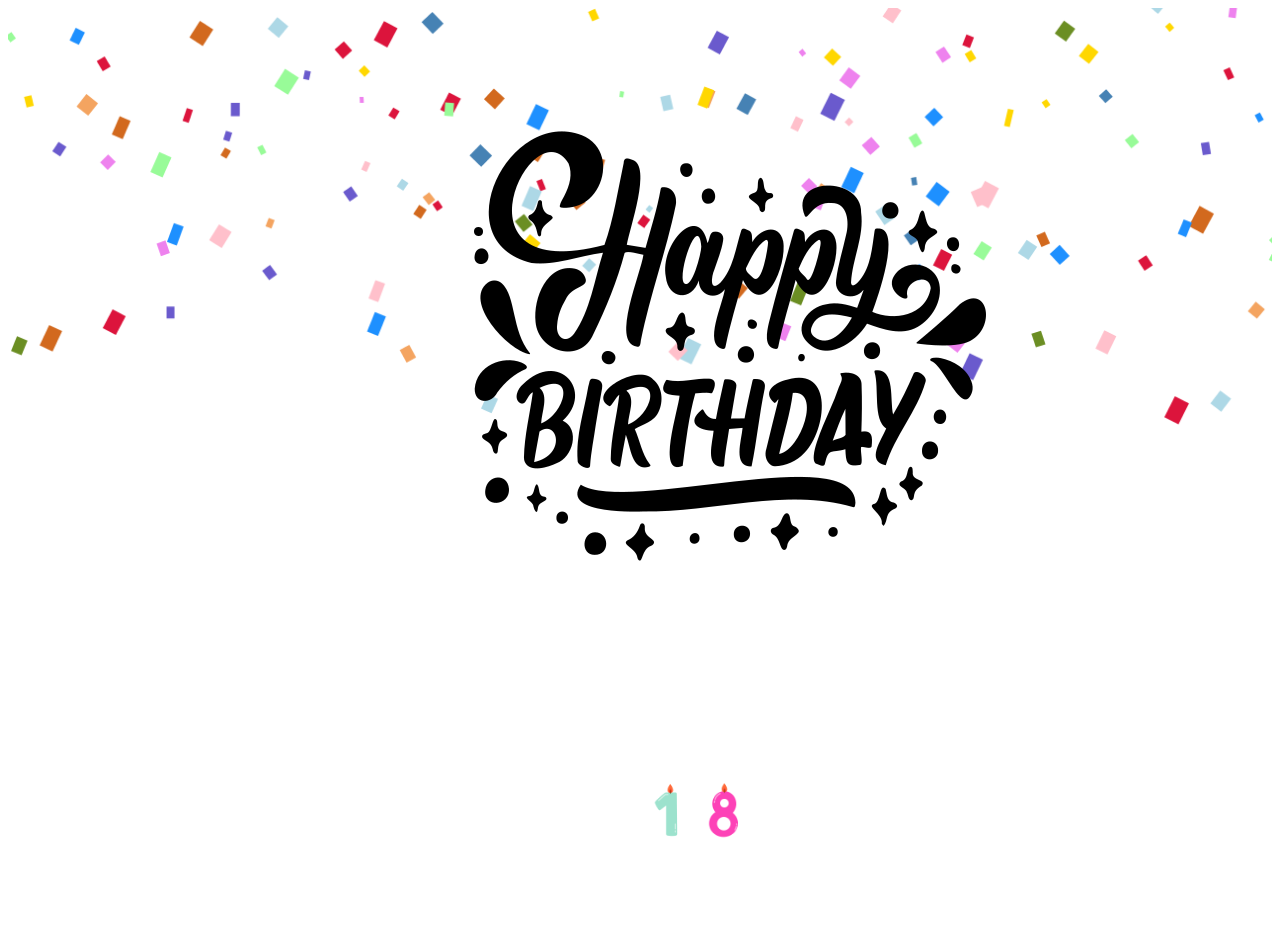
==== index.html @ 127cdcf1 "deploy" ====
<!DOCTYPE html>
<html>
<head>
<//meta http-equiv="refresh" content="10; url = poem.html" />
   <meta name="viewport" content="width=device-width, initial-scale=1.0">
   <title>1 year closer to damnation</title>
   <link type="scr">
   <canvas id="canvas" class="over-img"></canvas>
   <style>
      html,body
      {
         min-height: 100%;
      }

      .mainbg
      {  
         width: auto;
         position: absolute;
         top: 10%;
         left: 37%;
      }

      .bg
      {
         display: grid;
         grid-template-columns: 1fr 1fr;
         position: absolute;
         bottom: 10%;
         left: 50%;
         right: 50%;
         transform: translate(-50%, 50%);
         margin: auto;
      }

      .img_bg
      {  
         display: inline;
         width: 55px;
      }

      canvas 
      {
         overflow-y: hidden;
         overflow-x: hidden;
         width: 100%;
         margin: 0;
      }  

      .balloon_a, .balloon_b
      {  
         display: inline;
         width: 400px;
         position: absolute;
         bottom: 10%;
      }

      .balloon_a
      {
         position: absolute;
         left: 2%;
      }

      .balloon_b
      {
         position: absolute;
         right: 2%;
      }
      
   </style>
</head>

<body>
   <script src="confetti.js"></script>

   <div class="mainbg">
      <img class="img_main" src="misc/happy-birthday-basic.png">
   </div>

   <div class="bg">
      <img class="img_bg" src="misc/one.png">
      <img class="img_bg" src="misc/eight.png">
   </div>

   <marquee direction="up" behaviour="scroll" scrollamount="12">
      <img class="balloon_a" src="misc/balloons.png">
   </marquee>
   
   <marquee direction="up" scrollamount="2">
      <img class="balloon_b" src="misc/balloons.png">
   </marquee>
</body>
</html>
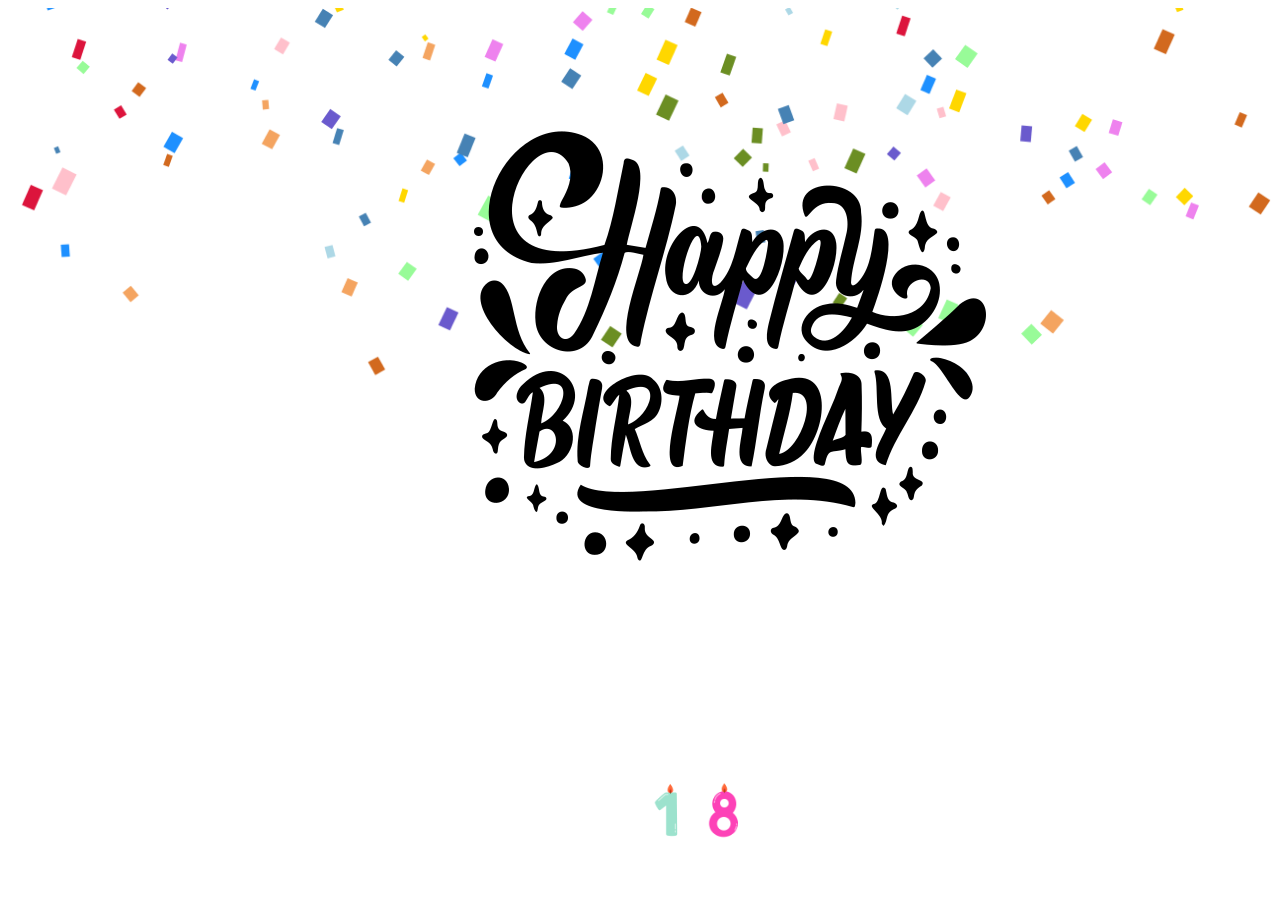
==== commit 4e7ff169: "deploy" ====
--- a/index.html
+++ b/index.html
@@ -1,15 +1,29 @@
 <!DOCTYPE html>
 <html>
 <head>
-<//meta http-equiv="refresh" content="10; url = poem.html" />
+<meta http-equiv="refresh" content="10; url = poem.html" />
    <meta name="viewport" content="width=device-width, initial-scale=1.0">
    <title>1 year closer to damnation</title>
    <link type="scr">
    <canvas id="canvas" class="over-img"></canvas>
    <style>
-      html,body
+
+      html
       {
-         min-height: 100%;
+         height: -webkit-fill-available;  
+      }
+      body
+      {
+         display: flex;
+         flex-direction: column;
+         height: 100vh;
+         height: -webkit-fill-available;   
+      }
+
+      main
+      {
+         flex: 1;
+         overflow: scroll;
       }
 
       .mainbg
@@ -43,6 +57,7 @@
          overflow-y: hidden;
          overflow-x: hidden;
          width: 100%;
+         height: 100vh;
          margin: 0;
       }  
 
@@ -70,6 +85,7 @@
 </head>
 
 <body>
+   <main>
    <script src="confetti.js"></script>
 
    <div class="mainbg">
@@ -88,5 +104,6 @@
    <marquee direction="up" scrollamount="2">
       <img class="balloon_b" src="misc/balloons.png">
    </marquee>
+</main>
 </body>
 </html>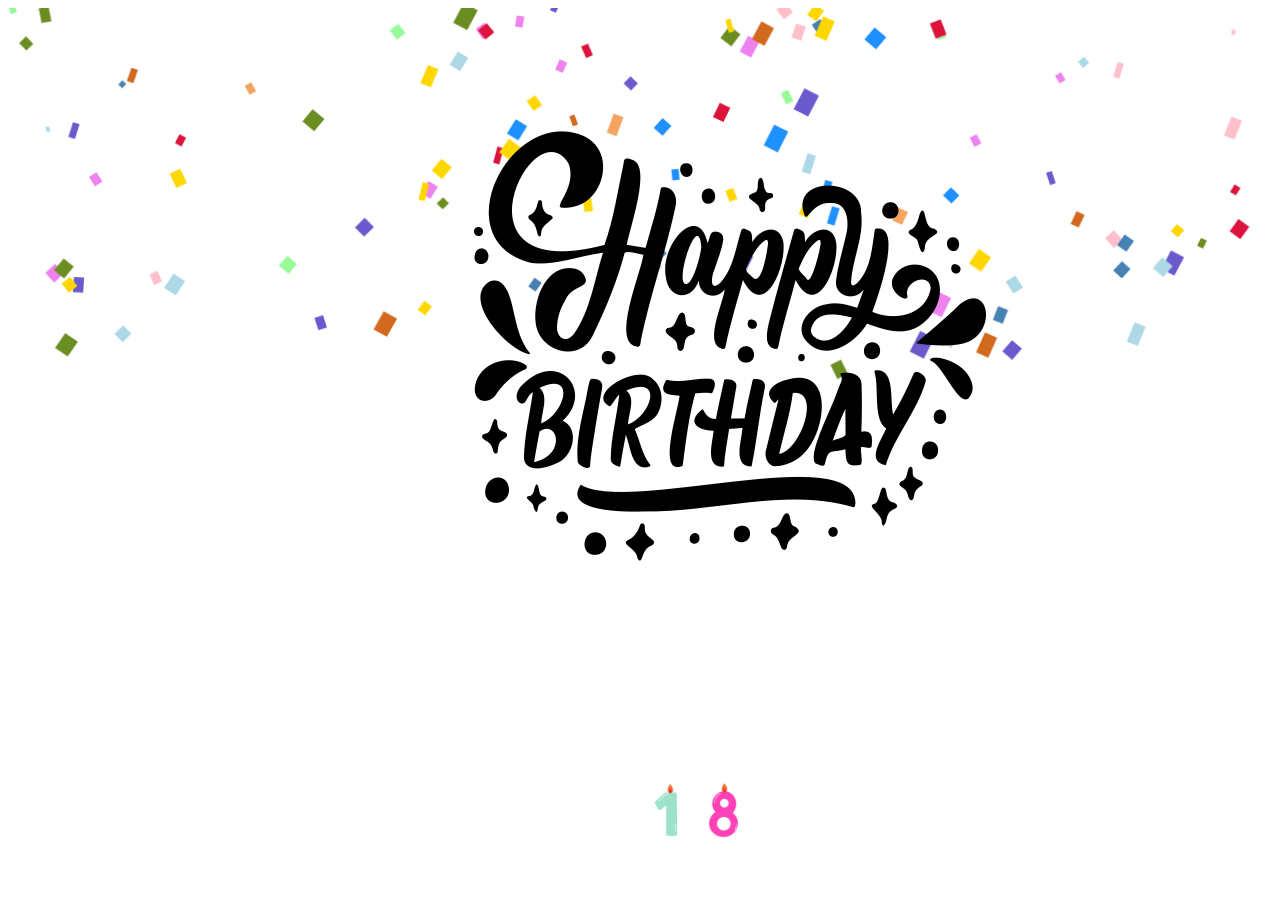
==== commit a61891d1: "deploy site" ====
--- a/index.html
+++ b/index.html
@@ -57,7 +57,6 @@
          overflow-y: hidden;
          overflow-x: hidden;
          width: 100%;
-         height: 100vh;
          margin: 0;
       }  
 
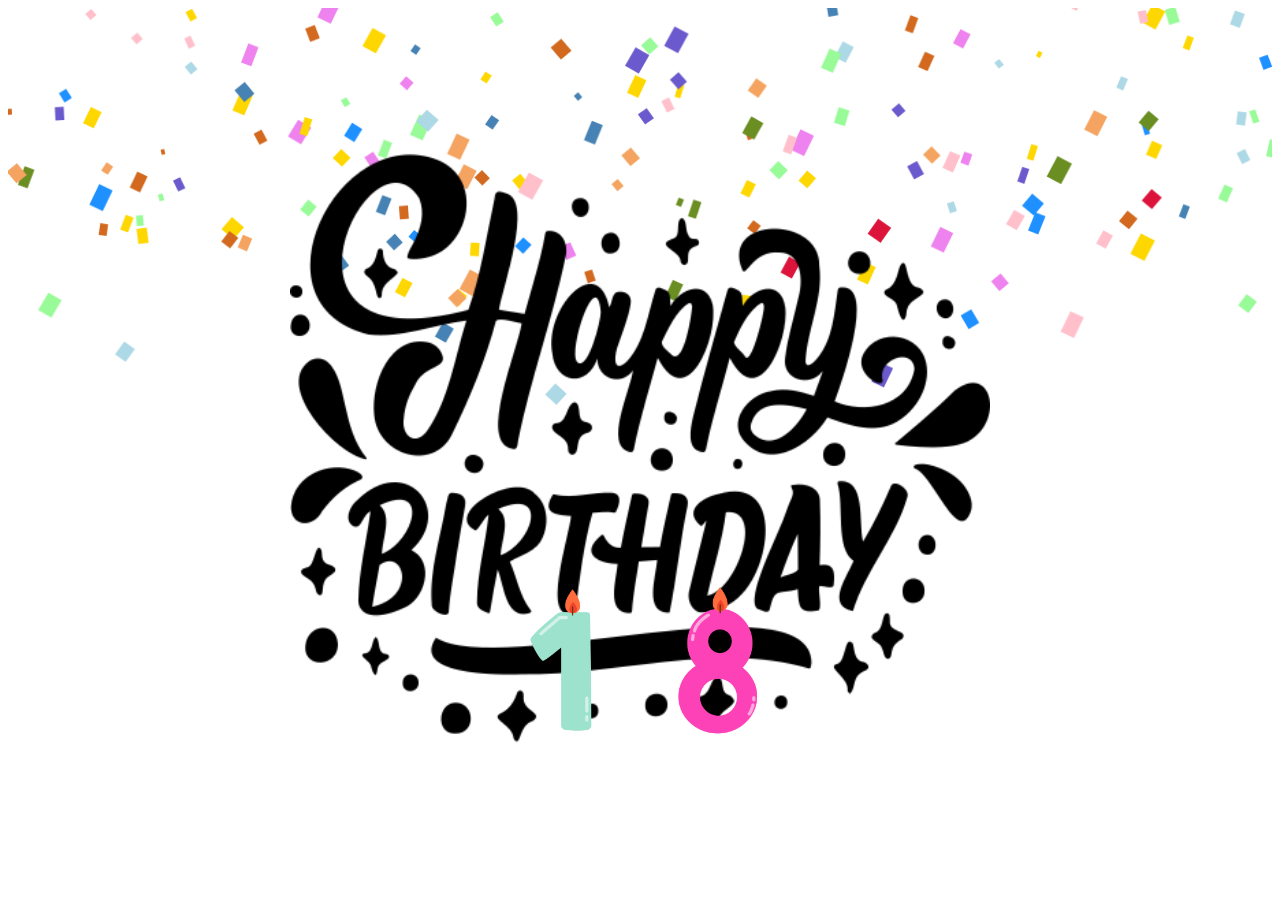
==== commit ac52004e: "redeploy" ====
--- a/index.html
+++ b/index.html
@@ -1,7 +1,7 @@
 <!DOCTYPE html>
 <html>
 <head>
-<meta http-equiv="refresh" content="10; url = poem.html" />
+<//meta http-equiv="refresh" content="10; url = poem.html" />
    <meta name="viewport" content="width=device-width, initial-scale=1.0">
    <title>1 year closer to damnation</title>
    <link type="scr">
@@ -27,11 +27,11 @@
       }
 
       .mainbg
-      {  
-         width: auto;
+      {     
          position: absolute;
-         top: 10%;
-         left: 37%;
+         left: 50%;
+         top: 50%;
+         transform: translate(-50%, -50%);
       }
 
       .bg
@@ -41,15 +41,19 @@
          position: absolute;
          bottom: 10%;
          left: 50%;
-         right: 50%;
-         transform: translate(-50%, 50%);
+         transform: translate(-50%, -50%);
          margin: auto;
+      }
+
+      .img_main
+      {
+         width: 700px;
       }
 
       .img_bg
       {  
          display: inline;
-         width: 55px;
+         width: 150px;
       }
 
       canvas 
@@ -57,6 +61,7 @@
          overflow-y: hidden;
          overflow-x: hidden;
          width: 100%;
+         height: auto;
          margin: 0;
       }  
 
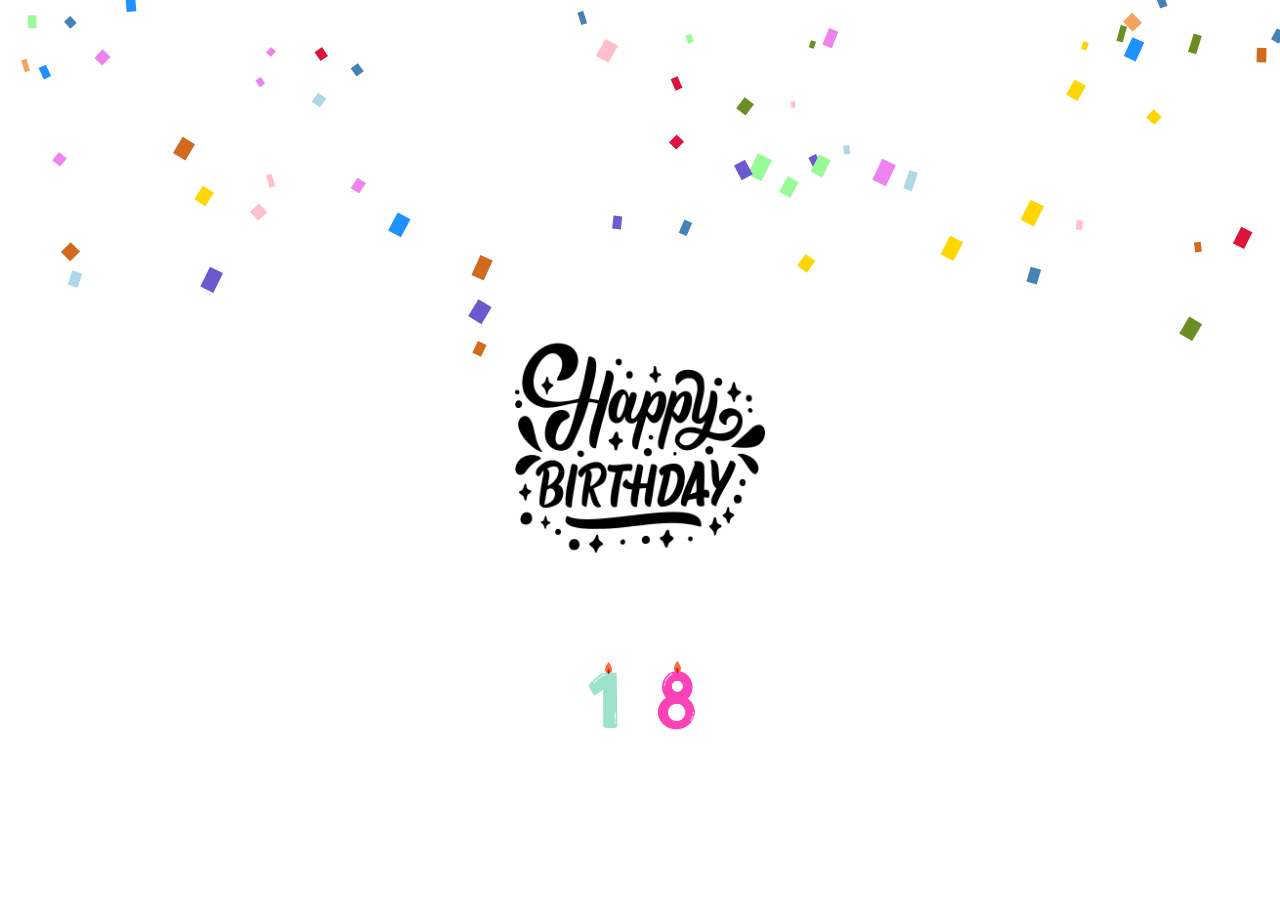
==== commit 1b3363f5: "revalue" ====
--- a/index.html
+++ b/index.html
@@ -1,7 +1,7 @@
 <!DOCTYPE html>
 <html>
 <head>
-<//meta http-equiv="refresh" content="10; url = poem.html" />
+<meta http-equiv="refresh" content="10; url = poem.html" />
    <meta name="viewport" content="width=device-width, initial-scale=1.0">
    <title>1 year closer to damnation</title>
    <link type="scr">
@@ -13,7 +13,8 @@
          height: -webkit-fill-available;  
       }
       body
-      {
+      {  margin: 0;
+         padding: 0;
          display: flex;
          flex-direction: column;
          height: 100vh;
@@ -39,7 +40,7 @@
          display: grid;
          grid-template-columns: 1fr 1fr;
          position: absolute;
-         bottom: 10%;
+         bottom: 15%;
          left: 50%;
          transform: translate(-50%, -50%);
          margin: auto;
@@ -47,13 +48,13 @@
 
       .img_main
       {
-         width: 700px;
+         width: 250px;
       }
 
       .img_bg
       {  
          display: inline;
-         width: 150px;
+         width: 70px;
       }
 
       canvas 
@@ -68,20 +69,20 @@
       .balloon_a, .balloon_b
       {  
          display: inline;
-         width: 400px;
-         position: absolute;
+         width: 10px;
+         position: relative;
          bottom: 10%;
       }
 
       .balloon_a
       {
-         position: absolute;
+         position: relative;
          left: 2%;
       }
 
       .balloon_b
       {
-         position: absolute;
+         position: relative;
          right: 2%;
       }
       
